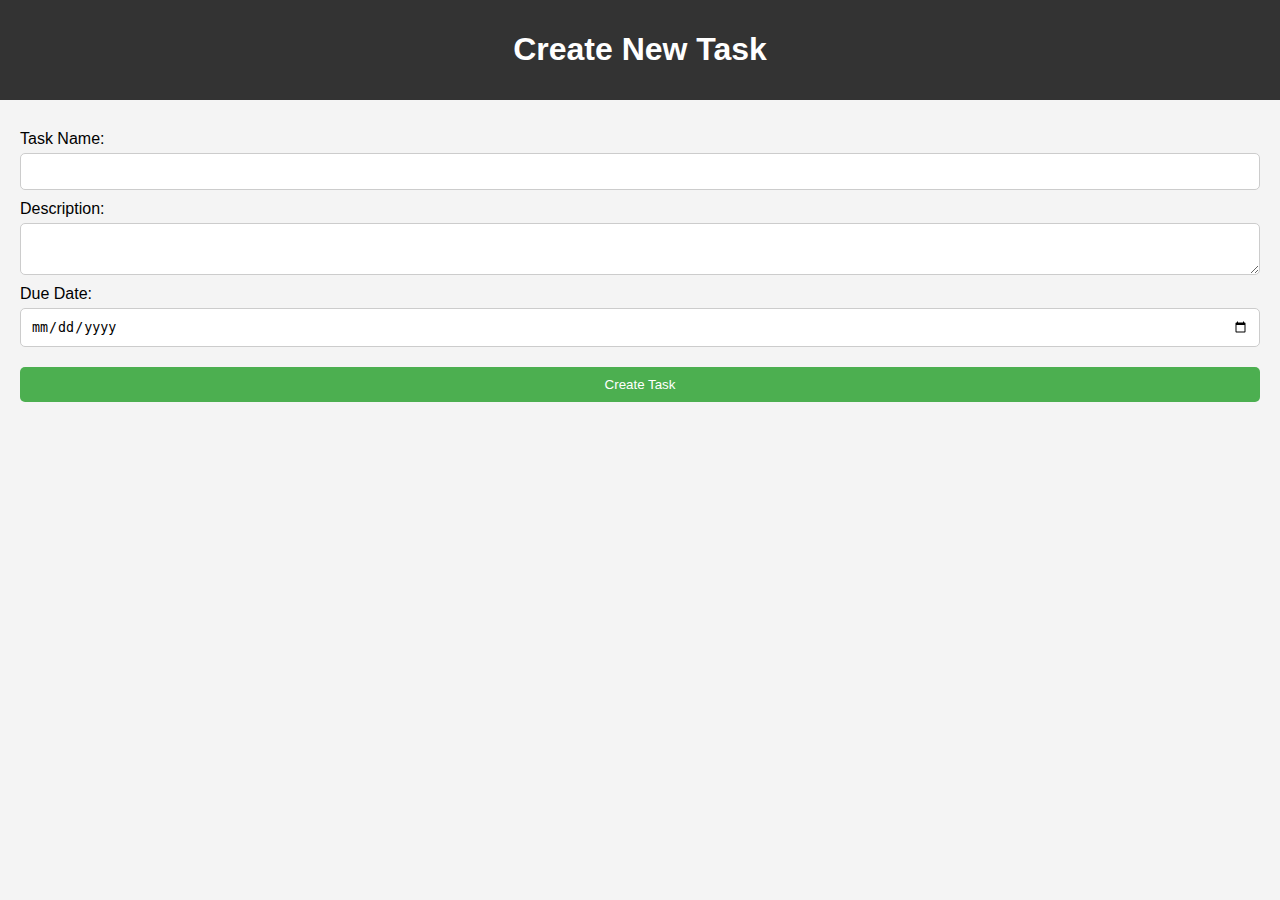
==== html/create-task.html @ 0cb3a62d "primer commit" ====
<!DOCTYPE html>
<html lang="en">
<head>
    <meta charset="UTF-8">
    <meta name="viewport" content="width=device-width, initial-scale=1.0">
    <title>To-Do List - Create Task</title>
    <link rel="stylesheet" href="../css/style.css">
</head>
<body>
    <header>
        <h1>Create New Task</h1>
    </header>
    <main>
        <form id="create-task-form">
            <label for="task-name">Task Name:</label>
            <input type="text" id="task-name" name="taskName">

            <label for="task-desc">Description:</label>
            <textarea id="task-desc" name="taskDesc"></textarea>

            <label for="task-date">Due Date:</label>
            <input type="date" id="task-date" name="taskDate">

            <button type="button" onclick="createTask()">Create Task</button>
        </form>
    </main>
    <script src="/js/main.js"></script>
</body>
</html>
---- css/style.css ----
/* style.css */
body {
    font-family: Arial, sans-serif;
    margin: 0;
    padding: 0;
    background-color: #f4f4f4;
}

header {
    background-color: #333;
    color: #fff;
    padding: 10px 0;
    text-align: center;
}

header button {
    background-color: #4CAF50;
    border: none;
    color: white;
    padding: 10px 20px;
    text-align: center;
    text-decoration: none;
    display: inline-block;
    font-size: 16px;
    margin: 10px;
    cursor: pointer;
}

main {
    padding: 20px;
}

#task-list {
    list-style-type: none;
    padding: 0;
}

#task-list li {
    background-color: #fff;
    margin: 10px 0;
    padding: 15px;
    border-radius: 5px;
    box-shadow: 0 2px 5px rgba(0, 0, 0, 0.1);
    display: flex;
    justify-content: space-between;
    align-items: center;
}

form {
    display: flex;
    flex-direction: column;
}

form label {
    margin-top: 10px;
}

form input, form textarea {
    padding: 10px;
    margin-top: 5px;
    border-radius: 5px;
    border: 1px solid #ccc;
}

form button {
    margin-top: 20px;
    padding: 10px;
    background-color: #4CAF50;
    color: white;
    border: none;
    border-radius: 5px;
    cursor: pointer;
}

@media (max-width: 768px) {
    header, main {
        padding: 10px;
    }

    form input, form textarea, form button {
        font-size: 14px;
    }
}
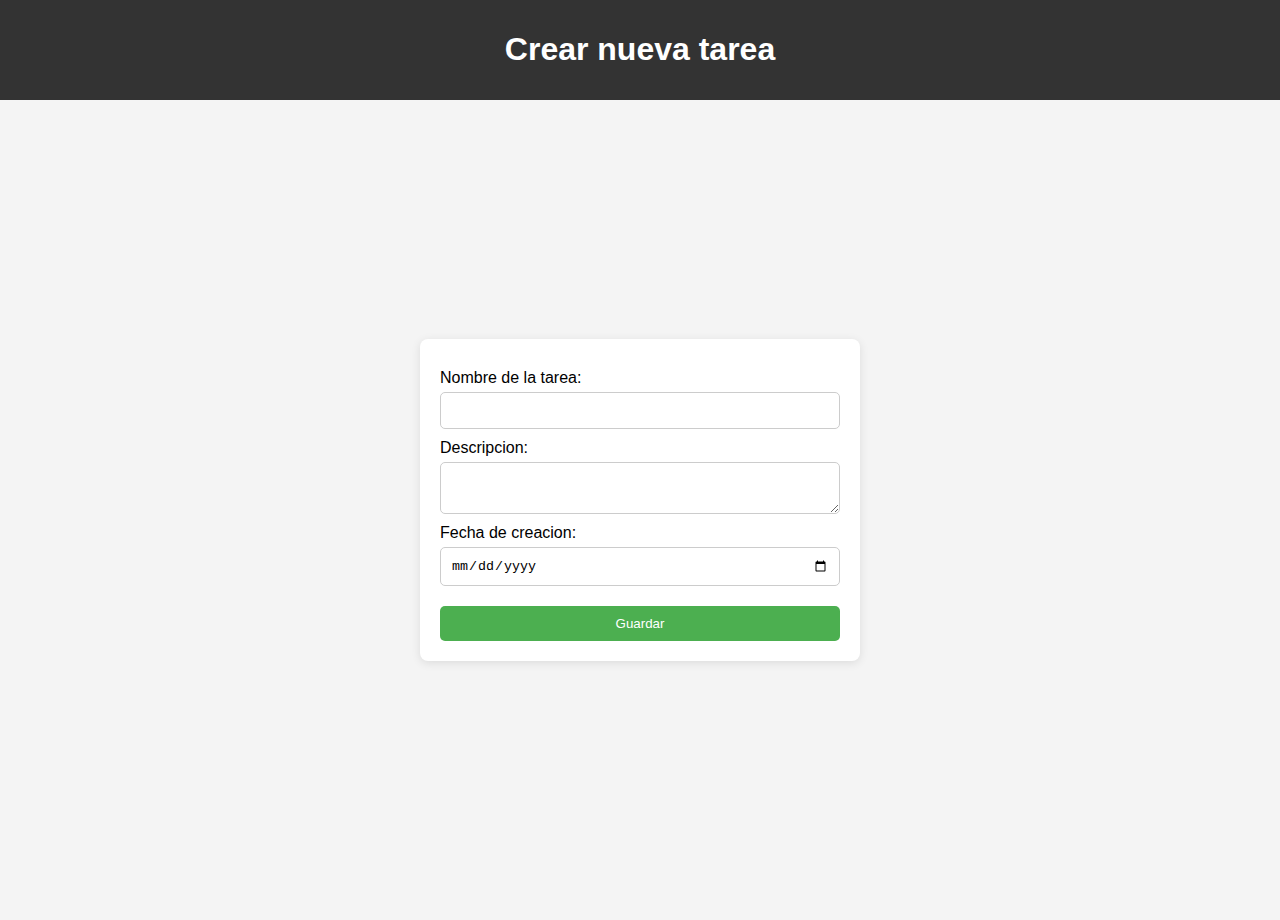
==== commit 07be8e9b: "modificaciones del front" ====
--- a/html/create-task.html
+++ b/html/create-task.html
@@ -8,20 +8,20 @@
 </head>
 <body>
     <header>
-        <h1>Create New Task</h1>
+        <h1>Crear nueva tarea</h1>
     </header>
     <main>
         <form id="create-task-form">
-            <label for="task-name">Task Name:</label>
+            <label for="task-name">Nombre de la tarea:</label>
             <input type="text" id="task-name" name="taskName">
 
-            <label for="task-desc">Description:</label>
+            <label for="task-desc">Descripcion:</label>
             <textarea id="task-desc" name="taskDesc"></textarea>
 
-            <label for="task-date">Due Date:</label>
+            <label for="task-date">Fecha de creacion:</label>
             <input type="date" id="task-date" name="taskDate">
 
-            <button type="button" onclick="createTask()">Create Task</button>
+            <button type="button" onclick="createTask()">Guardar</button>
         </form>
     </main>
     <script src="/js/main.js"></script>
--- a/css/style.css
+++ b/css/style.css
@@ -11,6 +11,11 @@
     color: #fff;
     padding: 10px 0;
     text-align: center;
+    width: 100%;
+    position: fixed; /* Fija el header en la parte superior */
+    top: 0;
+    left: 0;
+    z-index: 1000; /* Asegura que el header esté siempre por encima del contenido */
 }
 
 header button {
@@ -28,11 +33,21 @@
 
 main {
     padding: 20px;
+    width: 100%;
+    max-width: 500px; /* Limita el ancho máximo del contenido principal */
+    box-sizing: border-box;
+    margin: 100px auto 20px; /* Añade un margen superior para evitar que el contenido se superponga con el header */
+    display: flex;
+    justify-content: center;
+    align-items: center;
+    flex-direction: column;
+    min-height: calc(100vh - 100px); /* Asegura que el contenido ocupe al menos toda la altura de la pantalla, menos el tamaño del header */
 }
 
 #task-list {
     list-style-type: none;
     padding: 0;
+    width: 100%;
 }
 
 #task-list li {
@@ -46,9 +61,38 @@
     align-items: center;
 }
 
+#task-list li button {
+    background-color: #4CAF50; /* Color de fondo para el botón "Ver" */
+    border: none;
+    color: white;
+    padding: 8px 12px;
+    text-align: center;
+    text-decoration: none;
+    display: inline-block;
+    font-size: 14px;
+    margin: 5px;
+    border-radius: 5px;
+    cursor: pointer;
+}
+
+#task-list li button.delete {
+    background-color: #f44336; /* Color de fondo para el botón "Borrar" */
+}
+
+#task-list li button:hover {
+    opacity: 0.8; /* Efecto al pasar el mouse por encima */
+}
+
+
 form {
     display: flex;
     flex-direction: column;
+    background-color: #fff;
+    padding: 20px;
+    border-radius: 8px;
+    box-shadow: 0 2px 10px rgba(0, 0, 0, 0.1);
+    width: 100%;
+    max-width: 400px; /* Limita el ancho máximo del formulario */
 }
 
 form label {
@@ -60,6 +104,8 @@
     margin-top: 5px;
     border-radius: 5px;
     border: 1px solid #ccc;
+    width: 100%;
+    box-sizing: border-box;
 }
 
 form button {
@@ -80,4 +126,4 @@
     form input, form textarea, form button {
         font-size: 14px;
     }
-}+}
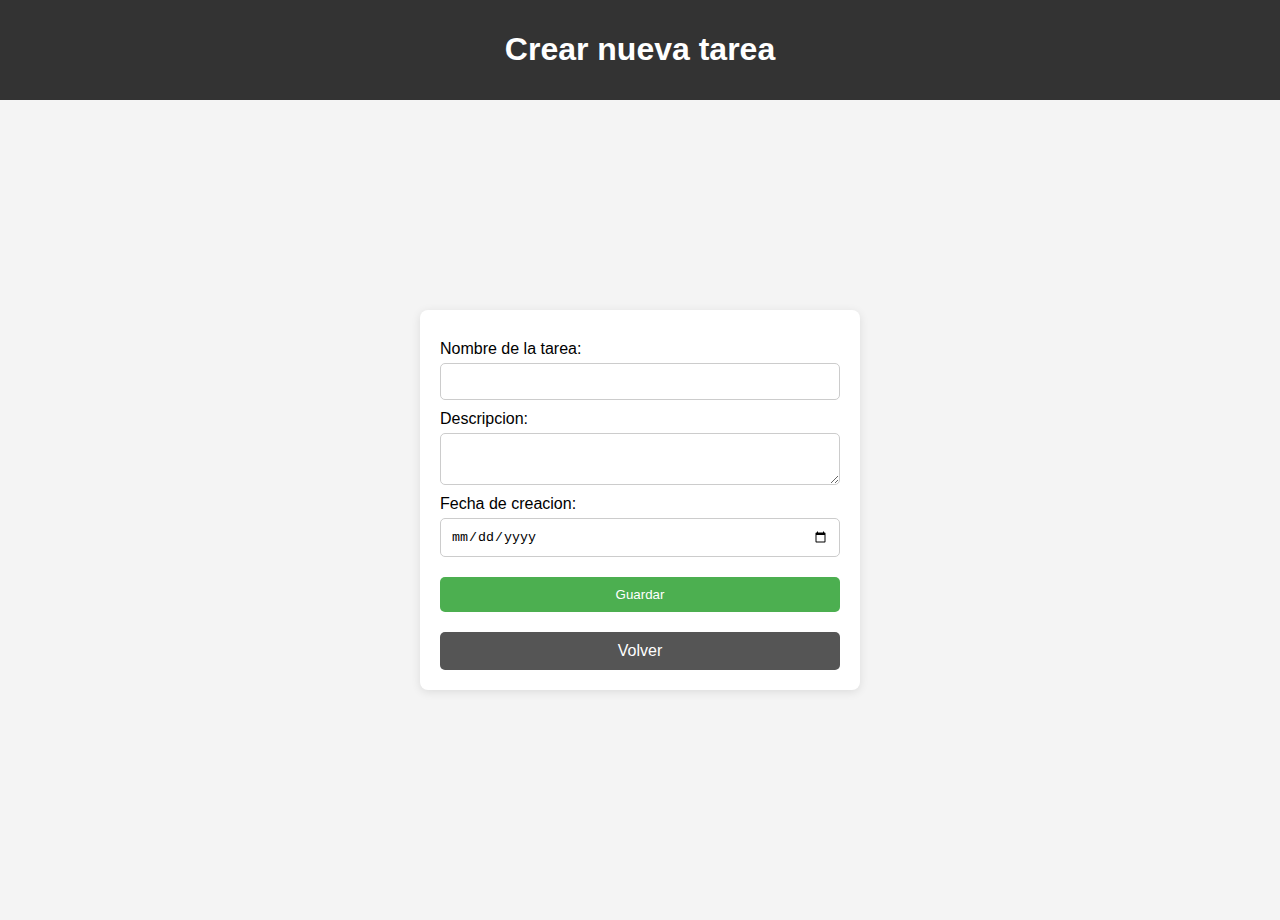
==== commit 3e8aa802: "boton volver añadido" ====
--- a/html/create-task.html
+++ b/html/create-task.html
@@ -22,6 +22,8 @@
             <input type="date" id="task-date" name="taskDate">
 
             <button type="button" onclick="createTask()">Guardar</button>
+
+            <button type="button" class="back-button" onclick="goBack()">Volver</button>
         </form>
     </main>
     <script src="/js/main.js"></script>
--- a/css/style.css
+++ b/css/style.css
@@ -127,3 +127,19 @@
         font-size: 14px;
     }
 }
+
+
+.back-button {
+    background-color: #555; /* Color de fondo del botón "Volver" */
+    color: white;
+    padding: 10px 15px;
+    border: none;
+    border-radius: 5px;
+    cursor: pointer;
+    font-size: 16px;
+    margin-top: 20px;
+}
+
+.back-button:hover {
+    opacity: 0.8; /* Efecto al pasar el mouse por encima */
+}